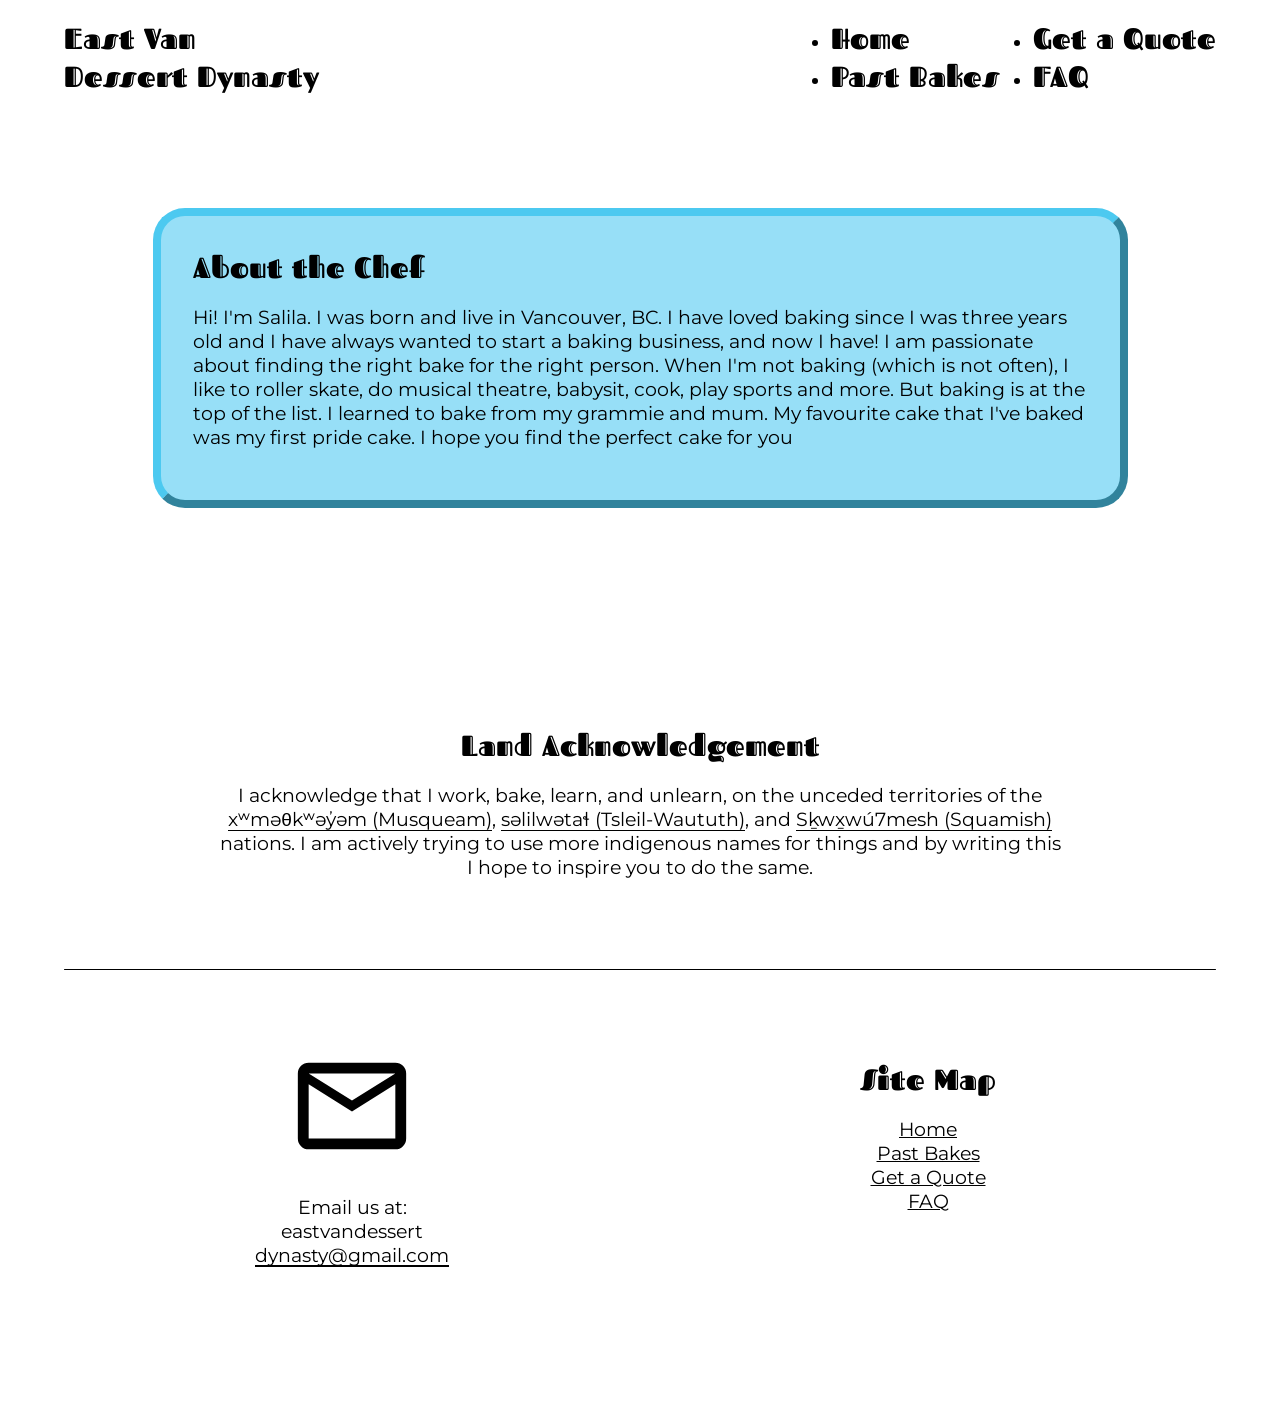
==== pages/about-the-chef.html @ 97ca7f7e "first commit" ====
<!-- This whole page ended up being to small, so I merged it with the homepage -->







<!DOCTYPE html>
<html lang="en">
<head>
    <meta charset="UTF-8">
    <meta name="viewport" content="width=device-width, initial-scale=1.0">
    <link rel="stylesheet" href="/css/main.css">
    <link rel="stylesheet" href="/css/navbar.css">
    <link rel="stylesheet" href="/css/color-box.css">
    <link rel="stylesheet" href="/css/footer.css">
    <title>East Van Dessert Dynasty - About the Chef</title>
    <link rel="stylesheet" href="/css/mobile.css">
</head>
<body>
    <nav>
        <ul id="home-nav-link">
            <a href="/index.html" class="sliding-underline"><h1>East Van<br>Dessert Dynasty</h1></a>
        </ul>
        <ul>
            <li><a href="/index.html" class="sliding-underline"><h1>
                Home
            </h1></a></li>
            <li ><a href="/pages/past-bakes.html" class="sliding-underline"><h1>
                Past Bakes
            </h1></a></li>
            <li ><a href="/pages/get-quote-redirect.html" class="sliding-underline"><h1>
                Get a Quote
            </h1></a></li>
            <li ><a href="/index.html#faq-offset" class="sliding-underline"><h1>
                FAQ
            </h1></a></li>
        </ul>
    </nav>
    <main>
        <section class="main-section" id="about-the-chef">
            <article class="text-div primary limit-width">
                <h1>About the Chef</h1>
                <p>Hi! I'm Salila. I was born and live in Vancouver, BC. I have loved baking since I was three years old and I have always wanted to start a baking business, and now I have! I am passionate about finding the right bake for the right person. When I'm not baking (which is not often), I like to roller skate, do musical theatre, babysit, cook, play sports and more. But baking is at the top of the list. I learned to bake from my grammie and mum. My favourite cake that I've baked was my first pride cake. I hope you find the perfect cake for you
                </p>
            </article>
        </section>
    </main>
    <footer>
        <div id="land-acknowledgement">
            <h1>Land Acknowledgement</h1>
            <p>I acknowledge that I work, bake, learn, and unlearn, on the unceded territories of the <a href="https://www.musqueam.bc.ca/" class="underline focus-box" target="_blank" rel="noopener noreferrer">xʷməθkʷəy̓əm (Musqueam)</a>, <a href="https://twnation.ca/" class="underline focus-box" target="_blank" rel="noopener noreferrer">səlilwətaɬ (Tsleil-Waututh)</a>, and <a  href="https://www.squamish.net/" class="underline focus-box" target="_blank" rel="noopener noreferrer">Sḵwx̱wú7mesh (Squamish)</a> nations. I am actively trying to use more indigenous names for things and by writing this I hope to inspire you to do the same.</p>
        </div>
        <div id="footer-divider"></div>
        <div id="footer-mail">
            <svg class="mail-icon" xmlns="http://www.w3.org/2000/svg" viewBox="0 -960 960 960"><path d="M160-160q-33 0-56.5-23.5T80-240v-480q0-33 23.5-56.5T160-800h640q33 0 56.5 23.5T880-720v480q0 33-23.5 56.5T800-160H160Zm320-280L160-640v400h640v-400L480-440Zm0-80 320-200H160l320 200ZM160-640v-80 480-400Z"/></svg>
            <p>
                Email us at:<br><a href="mailto:eastvandessertdynasty@gmail.com" class="focus-box underline" target="_blank" rel="noopener noreferrer">eastvandessert<br>dynasty@gmail.com</a>
            </p>
        </div>
        <div id="footer-sitemap">
            <h1>Site Map</h1>
            <ul>
                <li><a href="/index.html" class="focus-box">
                    Home
                </a></li>
                <li><a href="/pages/past-bakes.html" class="focus-box">
                    Past Bakes
                </a></li>
                <li><a href="/pages/get-quote-redirect.html" class="focus-box">
                    Get a Quote
                </a></li>
                <li><a href="/index.html#faq" class="focus-box">
                    FAQ
                </a></li>
            </ul>
        </div>
    </footer>
</body>
</html>
---- css/main.css ----
@import url('https://fonts.googleapis.com/css2?family=Fascinate+Inline&family=Montserrat:ital,wght@0,100..900;1,100..900&display=swap');

/* all variables for the site, and their mobile alterate values */

:root {
    --text-color: #000000;
    --secondary-text-color: #3D3D3D;
    --primary-color: #4cc9f0;
    --secondary-color: #b04ef2;
    --box-bg-color: #97DFF7;
    --secondary-box-bg-color: #D391FF;
    --bg-color: #FFFFFF;
    --page-margin: 4rem;
    --border-width: .5rem;
}

*, *::before, *::after {
    box-sizing: border-box;
}

/* universal styling and fonts */

body {
    margin: 0;
    color: var(--text-color);
    font-family: "Montserrat", sans-serif;
    font-optical-sizing: auto;
    font-weight: 400;
    font-style: normal;
    font-size: 1.2rem;
}

a {
    all: unset;
    cursor: pointer;
}

button {
    all: unset;
}

.sliding-underline,
.underline {
    display: inline-block;
    cursor: pointer;
    position: relative;
}

.sliding-underline::after {
    content: '';
    position: absolute;
    height: .3rem;
    left: 0;
    bottom: 0;
    width: 0;
    background: var(--text-color);
    transition: width .2s;
}

.sliding-underline:hover::after,
.sliding-underline:focus::after {
    width: 100%;
}

.underline::after {
    content: '';
    position: absolute;
    height: .1rem;
    left: 0;
    bottom: 0;
    width: 100%;
    background: var(--text-color);
}

.focus-box:focus {
    display: inline-block;
    background-color: rgba(0, 0, 0, .3);
    border-radius: .2rem;
}

:-webkit-any(article, aside, nav, section) :-webkit-any(article, aside, nav, section) h1 {
    margin-block-start: 0;
    margin-block-end: 0;
}

h1 {
    font-family: "Fascinate Inline", system-ui;
    font-weight: 400;
    font-style: normal;
    font-size: 1.8rem;
}

main {
    width: 100%;
    height: fit-content;
}
---- css/navbar.css ----
nav {
    position: sticky;
    width: 100%;
    height: 9rem;
    z-index: 10;
    top: 0;
    left: 0;
}


nav::after {
   content: "";
   position: absolute;
   inset: 0;
   z-index: -1;
   background-color: rgba(255, 255, 255, 1);
   mask: linear-gradient(to top, transparent, black 30%);
}


nav > ul {
    position: absolute;
    padding-inline-end: var(--page-margin);
    list-style-image: url(https://codehs.com/uploads/2de45e58d5e50f1176c0c60755d8b373);
    column-count: 2;
    list-style-position: outside;
    width: fit-content;
    right: 0;
}

nav > ul#home-nav-link {
    position: absolute;
    padding-inline-start: var(--page-margin);
    left: 0;
}

nav h1 {
    margin: 0;
}
---- css/color-box.css ----
/* default structure */

.main-section {
    padding: var(--page-margin);
    width: 100%;
}

.grid {
    display: grid;
    grid-template-columns: 1fr 1fr 1fr;
    grid-auto-rows: fit-content;
    grid-row-gap: var(--page-margin);
}

.main-section * {
    height: fit-content;
}

.img-div {
    grid-coulmn: span 1;
    margin-left: auto;
    margin-right: auto;
}

.img-div > img {
    height: 20rem;
    border-radius: 50%;
    aspect-ratio: 1 / 1;
}

.text-div {
    grid-column: span 2;
    border-radius: 2rem;
    padding: calc(var(--page-margin)/2);
    height: fit-content;
}

.limit-width {
    max-width: 75ch;
    margin: auto;
}

/* coloring and border */

.text-div.primary {
    border: outset var(--border-width) var(--primary-color);
}

.text-div.secondary {
    border: inset var(--border-width) var(--secondary-color);
}

.img-div.primary > img {
    border: inset var(--border-width) var(--primary-color);
}

.img-div.secondary > img {
    border: outset var(--border-width) var(--secondary-color);
}

.text-div.primary {
    background-color: var(--box-bg-color);
}

.text-div.secondary {
    background-color: var(--secondary-box-bg-color);
}
---- css/footer.css ----
footer * {
    text-align: center;
    max-width: 100%;
}

footer {
    width: calc(100% - (var(--page-margin) * 2));
    height: 80vh;
    display: grid;
    grid-template-columns: 1fr 1fr;
    grid-template-rows: var(--page-margin) 1fr grid-template-rows: var(--page-margin) 1fr var(--page-margin);
    margin: var(--page-margin);
    overflow: hidden;
}

#footer-divider {
    grid-column: 1 / 3;
    grid-row: 3 / 4;
    background-color: var(--text-color);
    width: auto;
    height: .1rem;
    border-radius: 100vw;
    max-width: 100%;
}

#land-acknowledgement {
    grid-column: 1 / 3;
    grid-row: 2 / 3;
    margin: 0 auto 0 auto;
    width: calc(100% - (var(--page-margin) * 2));
    max-width: 65ch;
}

#footer-mail {
    grid-column: 1 / 2;
    grid-row: 4 / 5;
}

#footer-sitemap {
    grid-column: 2 / 3;
    grid-row: 4 / 5;
    padding: 0 auto 0 auto;
}

#footer-sitemap > ul {
    padding: 0;
    text-align: center;
    list-style: none;
    width: fit-content;
    margin: 0 auto 0 auto;
    text-decoration: underline;
}

.mail-icon {
    width: 10ch;
}
---- css/mobile.css ----
@media (max-width: 50rem) and (orientation: portrait) {
    :root {
        --page-margin: 2rem;
        --border-width: .3rem;
    }
    
    nav {
        position: sticky;
        display: flex;
        height: 12rem;
    }
    
    nav h1 {
        font-size: 1.4rem;
    }
    
    nav li {
        background-color: var(--box-bg-color);
        border-radius: 1rem;
        padding: .5rem;
        margin: .5rem 0 .5rem 0;
    }
    
    nav > ul {
        position: unset;
        list-style: none;
        padding-left: 0;
    }
    
    nav > ul#home-nav-link {
        position: unset;
        width: 10rem;
    }
    
    .bake-wrap {
        flex-direction: column;
        height: calc(20rem + 20rem);
    }
    
    .slide > img {
        min-height: unset !important;
    }
    
    .img-div {
        aspect-ratio: 1 / .6;
    }
    
    section#main-section {
        display: flex;
        flex-direction: column;
    }
    
    .bake-wrap.secondary-color {
        flex-direction: column-reverse;
    }
    
    #main-header {
        display: flex;
        flex-direction: column;
        height: fit-content;
        padding-bottom: var(--page-margin);
    }
    
    #get-quote {
        max-width: calc(100% - (var(--page-margin)) * 2);
        text-align: center;
    }
    
    #main-header-text {
        font-size: 18vw;
    }
    
    #get-quote h1 {
        font-size: 5mvh;
    }
    
    footer {
        height: fit-content;
    }
    
    .underline {
        text-decoration: underline;
    }
    
    .underline::after {
        all: unset;
    }
    
    /* for some reason this works in the chrome emulator, but not on iphones, I tested it on an iphone 12 max, an iphone 14 pro, and an iphone 11 pro */
    
    .grid {
        display: grid;
        grid-template-columns: 1fr;
    }
    
    /* this works on the iphones I tested*/
    
    .grid {
        display: flex;
        flex-direction: column;
    }
    
    .text-div {
        grid-column: span 1;
    }
}
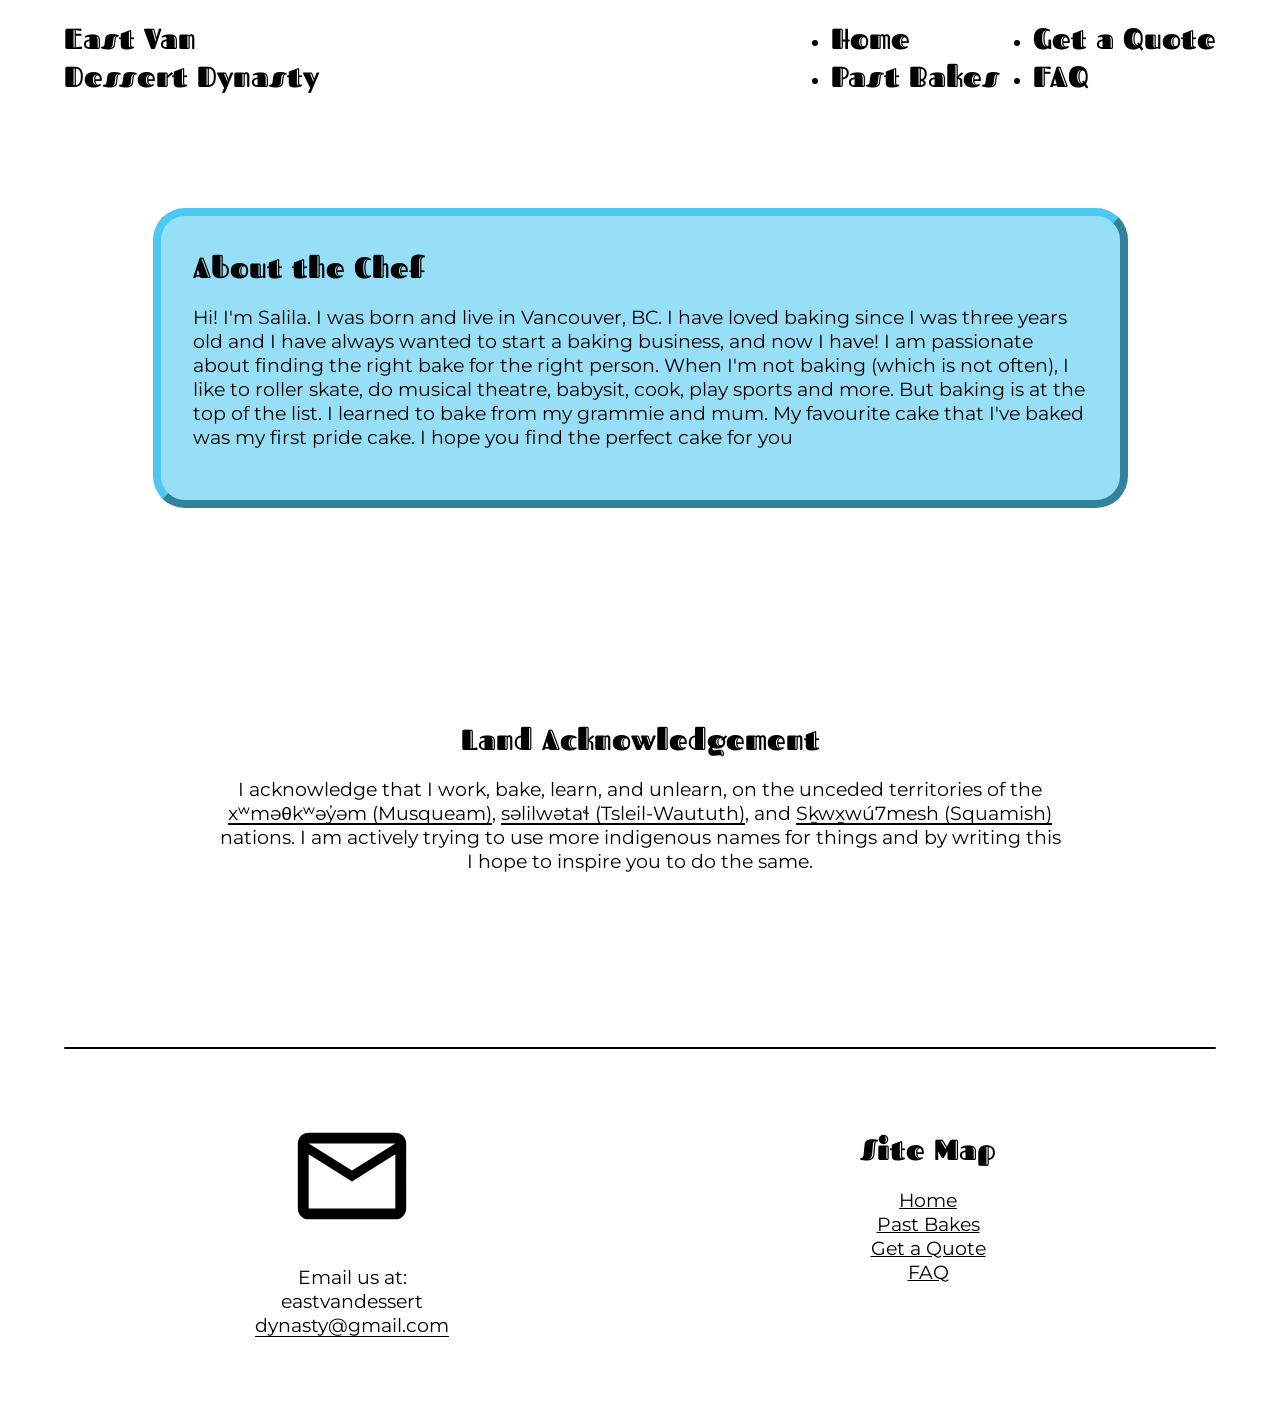
==== commit 8028036a: "fixed links" ====
--- a/pages/about-the-chef.html
+++ b/pages/about-the-chef.html
@@ -1,39 +1,32 @@
 <!-- This whole page ended up being to small, so I merged it with the homepage -->
-
-
-
-
-
-
-
 <!DOCTYPE html>
 <html lang="en">
 <head>
     <meta charset="UTF-8">
     <meta name="viewport" content="width=device-width, initial-scale=1.0">
-    <link rel="stylesheet" href="/css/main.css">
-    <link rel="stylesheet" href="/css/navbar.css">
-    <link rel="stylesheet" href="/css/color-box.css">
-    <link rel="stylesheet" href="/css/footer.css">
+    <link rel="stylesheet" href="../css/main.css">
+    <link rel="stylesheet" href="../css/navbar.css">
+    <link rel="stylesheet" href="../css/color-box.css">
+    <link rel="stylesheet" href="../css/footer.css">
     <title>East Van Dessert Dynasty - About the Chef</title>
-    <link rel="stylesheet" href="/css/mobile.css">
+    <link rel="stylesheet" href="../css/mobile.css">
 </head>
 <body>
     <nav>
         <ul id="home-nav-link">
-            <a href="/index.html" class="sliding-underline"><h1>East Van<br>Dessert Dynasty</h1></a>
+            <a href="../index.html" class="sliding-underline"><h1>East Van<br>Dessert Dynasty</h1></a>
         </ul>
         <ul>
-            <li><a href="/index.html" class="sliding-underline"><h1>
+            <li><a href="../index.html" class="sliding-underline"><h1>
                 Home
             </h1></a></li>
-            <li ><a href="/pages/past-bakes.html" class="sliding-underline"><h1>
+            <li ><a href="../pages/past-bakes.html" class="sliding-underline"><h1>
                 Past Bakes
             </h1></a></li>
-            <li ><a href="/pages/get-quote-redirect.html" class="sliding-underline"><h1>
+            <li ><a href="../pages/get-quote-redirect.html" class="sliding-underline"><h1>
                 Get a Quote
             </h1></a></li>
-            <li ><a href="/index.html#faq-offset" class="sliding-underline"><h1>
+            <li ><a href="../index.html#faq-offset" class="sliding-underline"><h1>
                 FAQ
             </h1></a></li>
         </ul>
@@ -62,16 +55,16 @@
         <div id="footer-sitemap">
             <h1>Site Map</h1>
             <ul>
-                <li><a href="/index.html" class="focus-box">
+                <li><a href="../index.html" class="focus-box">
                     Home
                 </a></li>
-                <li><a href="/pages/past-bakes.html" class="focus-box">
+                <li><a href="../pages/past-bakes.html" class="focus-box">
                     Past Bakes
                 </a></li>
-                <li><a href="/pages/get-quote-redirect.html" class="focus-box">
+                <li><a href="../pages/get-quote-redirect.html" class="focus-box">
                     Get a Quote
                 </a></li>
-                <li><a href="/index.html#faq" class="focus-box">
+                <li><a href="../index.html#faq" class="focus-box">
                     FAQ
                 </a></li>
             </ul>
--- a/css/footer.css
+++ b/css/footer.css
@@ -8,7 +8,8 @@
     height: 80vh;
     display: grid;
     grid-template-columns: 1fr 1fr;
-    grid-template-rows: var(--page-margin) 1fr grid-template-rows: var(--page-margin) 1fr var(--page-margin);
+    grid-template-rows: var(--page-margin) 1fr;
+    grid-template-rows: var(--page-margin) 1fr var(--page-margin);
     margin: var(--page-margin);
     overflow: hidden;
 }
